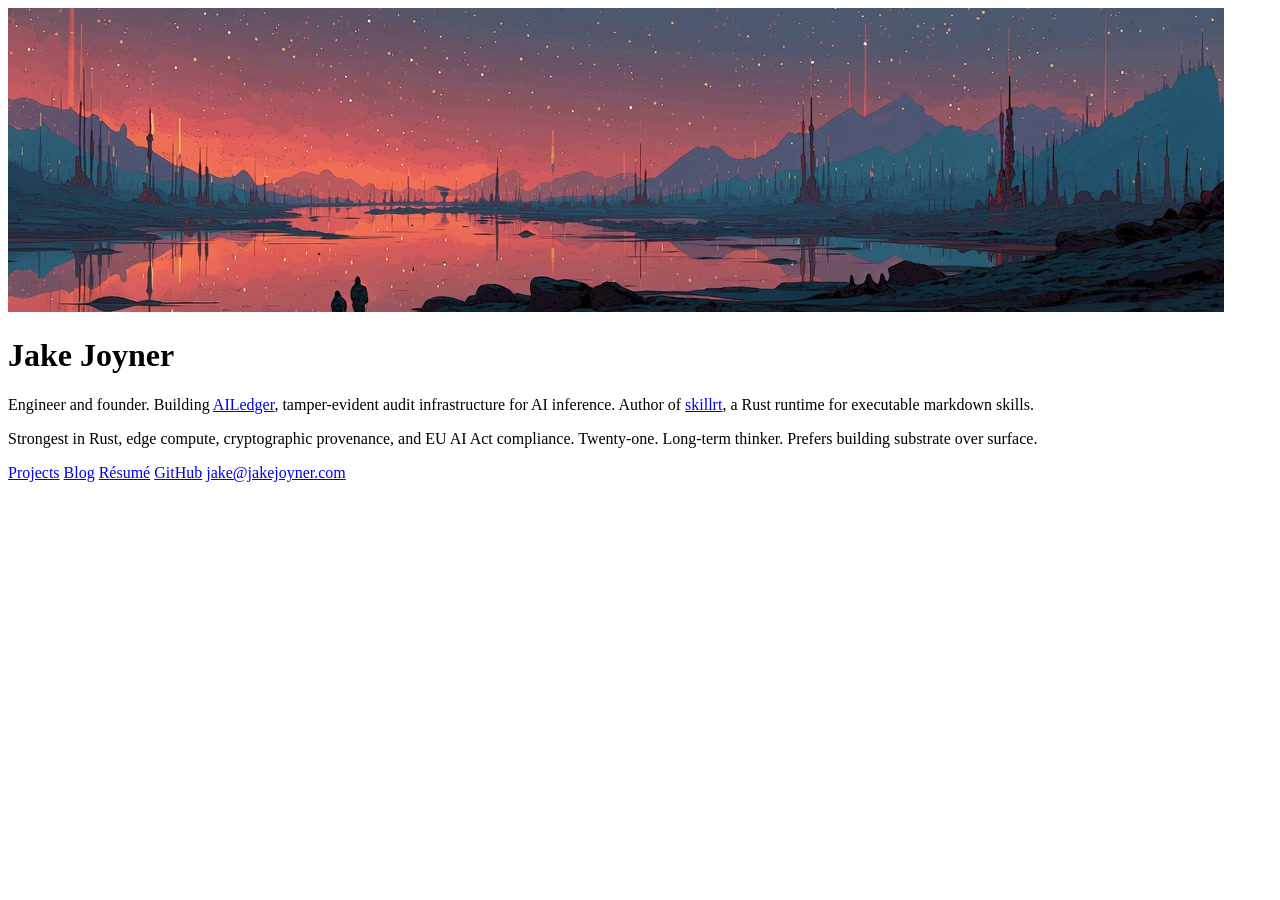
==== assets/index.html @ 9e2c49c9 "blog posts" ====
<!DOCTYPE html>
<html lang="en">
<head>
  <meta charset="UTF-8" />
  <meta name="viewport" content="width=device-width, initial-scale=1.0" />
  <title>Jake Joyner</title>
  <meta name="description" content="Engineer and founder building tamper-evident audit infrastructure for AI inference. Strongest in Rust, edge compute, cryptographic provenance, and EU AI Act compliance." />

  <!-- Open Graph -->
  <meta property="og:type" content="profile" />
  <meta property="og:title" content="Jake Joyner" />
  <meta property="og:description" content="Engineer and founder building tamper-evident audit infrastructure for AI inference." />
  <meta property="og:url" content="https://jakejoyner.com" />
  <meta property="og:image" content="https://jakejoyner.com/assets/twilight-array.jpg" />
  <meta property="profile:first_name" content="Jake" />
  <meta property="profile:last_name" content="Joyner" />
  <meta property="profile:username" content="jakejjoyner" />

  <!-- Twitter Card -->
  <meta name="twitter:card" content="summary_large_image" />
  <meta name="twitter:title" content="Jake Joyner" />
  <meta name="twitter:description" content="Engineer and founder building tamper-evident audit infrastructure for AI inference." />
  <meta name="twitter:image" content="https://jakejoyner.com/assets/twilight-array.jpg" />

  <!-- Discovery hints for agents -->
  <link rel="alternate" type="text/markdown" title="LLM-friendly summary" href="/llms.txt" />

  <!-- Schema.org Person + ProfilePage -->
  <script type="application/ld+json">
  {
    "@context": "https://schema.org",
    "@type": "ProfilePage",
    "mainEntity": {
      "@type": "Person",
      "name": "Jake Joyner",
      "url": "https://jakejoyner.com",
      "sameAs": [
        "https://github.com/jakejjoyner",
        "https://ailedger.dev"
      ],
      "jobTitle": "Engineer and founder; author of skillrt; founder of AILedger",
      "worksFor": {
        "@type": "Organization",
        "name": "AILedger",
        "url": "https://ailedger.dev"
      },
      "knowsAbout": [
        "AI inference logging",
        "Cryptographic provenance",
        "EU AI Act Article 12 compliance",
        "Edge compute (Cloudflare Workers)",
        "Rust",
        "Markdown skill runtimes"
      ]
    }
  }
  </script>

  <link rel="stylesheet" href="style.css" />
</head>
<body class="hero-page">
  <!-- Cinematic banner — panoramic 4:1 video honored at native aspect.
       Autoplays muted on capable browsers; a JS shim retries play() if
       browser autoplay-policy initially blocks. Reduced-motion users see
       the still poster instead. -->
  <section class="hero-banner" aria-hidden="true">
    <video
      class="hero-video"
      autoplay
      muted
      loop
      playsinline
      preload="auto"
      poster="/assets/twilight-array.jpg">
      <source src="/assets/twilight-array-loop.mp4" type="video/mp4" />
    </video>
    <div class="hero-banner-fade"></div>
  </section>

  <main class="hero">
    <header>
      <h1>Jake Joyner</h1>
      <p class="subtitle">
        Engineer and founder. Building <a href="https://ailedger.dev">AILedger</a>, tamper-evident audit infrastructure for AI inference. Author of <a href="https://crates.io/crates/skillrt">skillrt</a>, a Rust runtime for executable markdown skills.
      </p>
      <p class="bio">
        Strongest in Rust, edge compute, cryptographic provenance, and EU AI Act compliance. Twenty-one. Long-term thinker. Prefers building substrate over surface.
      </p>
    </header>

    <nav class="links">
      <a href="/portfolio/">Projects</a>
      <a href="/blog/">Blog</a>
      <a href="/cv/">Résumé</a>
      <a href="https://github.com/jakejjoyner" target="_blank" rel="noopener noreferrer">GitHub</a>
      <a href="mailto:jake@jakejoyner.com">jake@jakejoyner.com</a>
    </nav>
  </main>

  <script>
    // Some browsers block autoplay even for muted videos in certain power
    // / data-saver modes. If the video element didn't begin playing within
    // a beat after load, retry once. If still blocked, the poster stays
    // visible (acceptable fallback) rather than letting the page look dead.
    (function() {
      var v = document.querySelector('.hero-video');
      if (!v) return;
      function tryPlay() {
        var p = v.play();
        if (p && typeof p.catch === 'function') p.catch(function(){ /* poster stays */ });
      }
      v.addEventListener('loadedmetadata', tryPlay, { once: true });
      // Fallback: try again on any user interaction (satisfies autoplay
      // gesture-required policies on Safari/iOS).
      var nudge = function(){ tryPlay(); document.removeEventListener('click', nudge); document.removeEventListener('touchstart', nudge); };
      document.addEventListener('click', nudge, { once: true });
      document.addEventListener('touchstart', nudge, { once: true });
    })();
  </script>
</body>
</html>
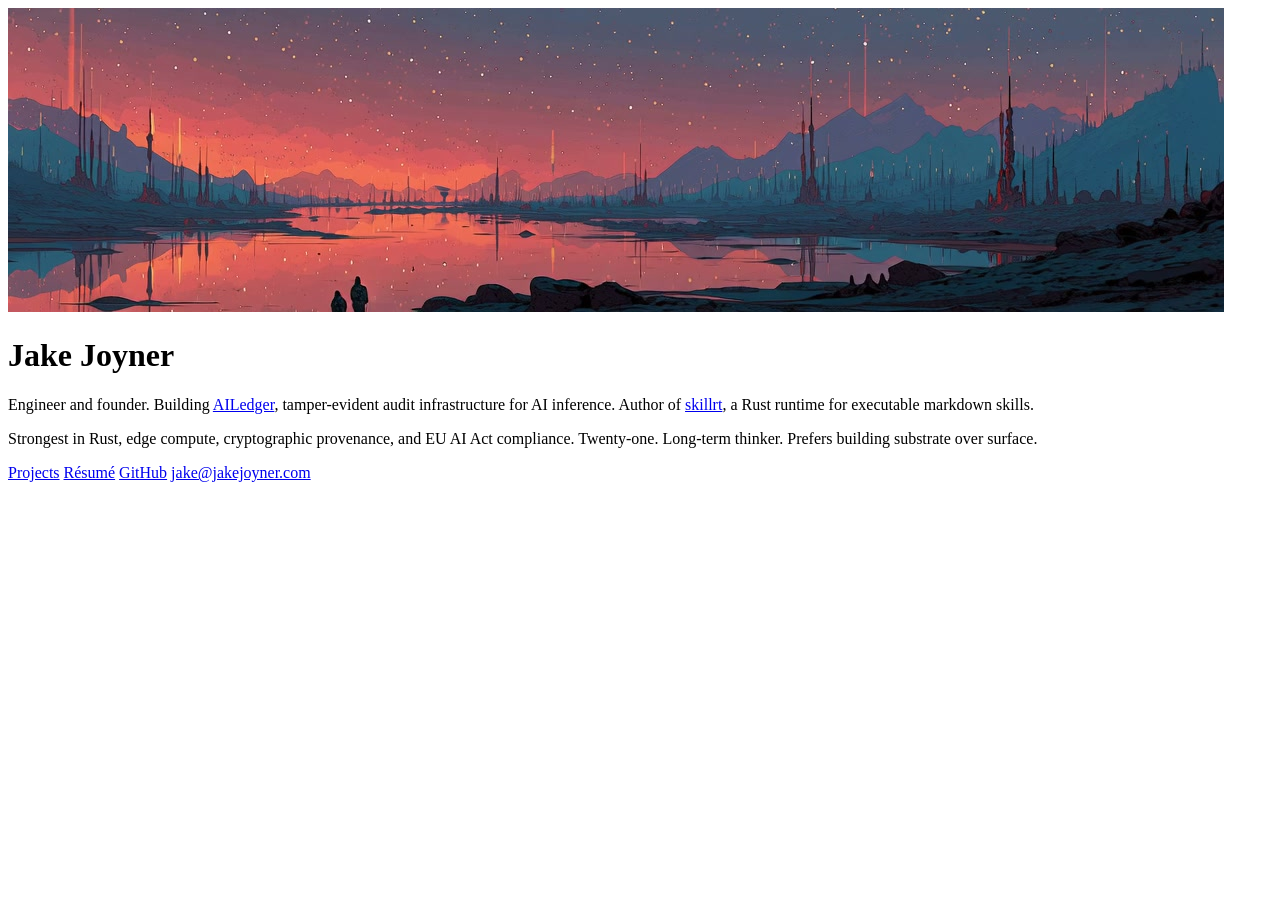
==== commit d9269504: "cleanup: reconcile broken merge, remove blog + "before code" chapters The prior commit (9e2c49c "blo" ====
--- a/assets/index.html
+++ b/assets/index.html
@@ -90,7 +90,6 @@
 
     <nav class="links">
       <a href="/portfolio/">Projects</a>
-      <a href="/blog/">Blog</a>
       <a href="/cv/">Résumé</a>
       <a href="https://github.com/jakejjoyner" target="_blank" rel="noopener noreferrer">GitHub</a>
       <a href="mailto:jake@jakejoyner.com">jake@jakejoyner.com</a>
